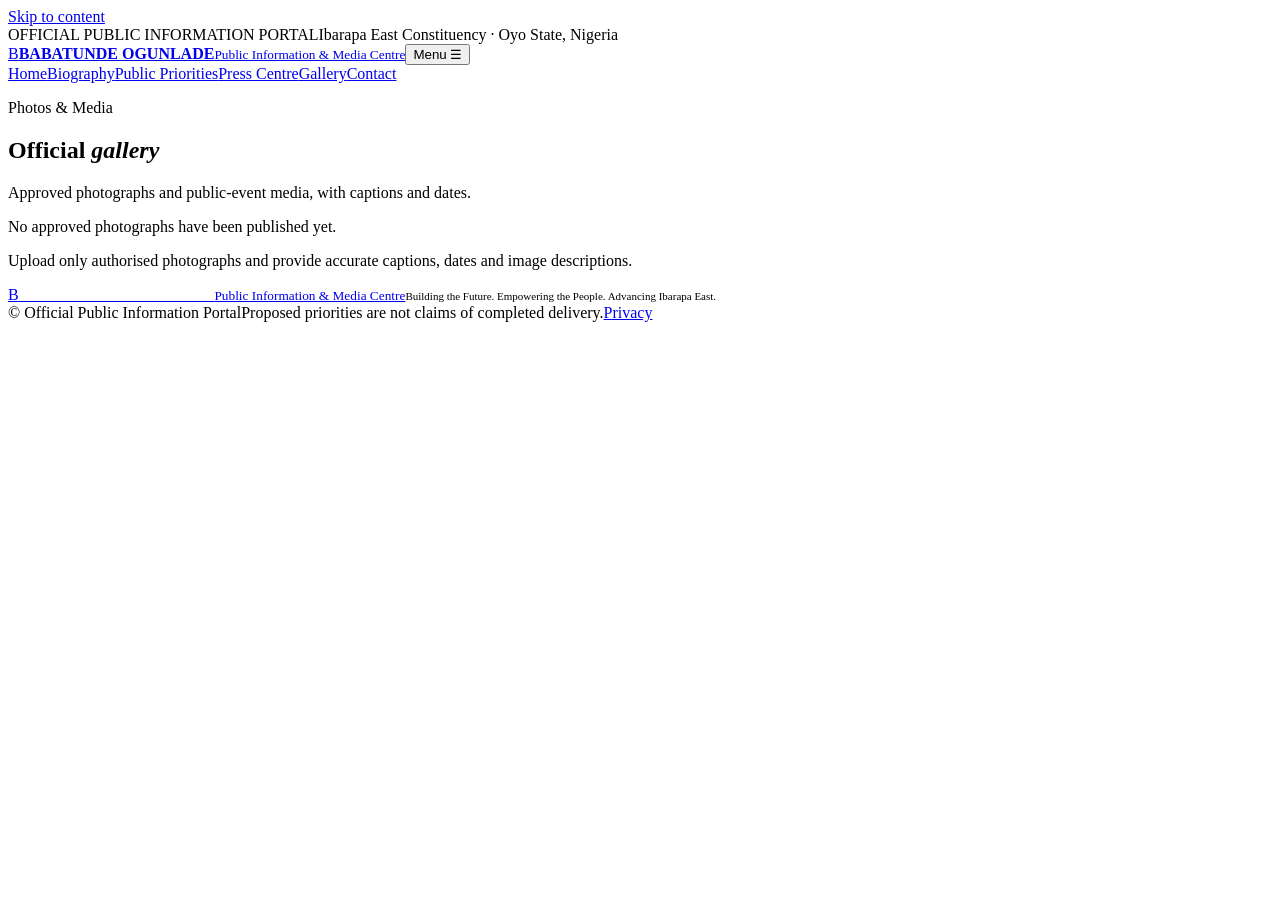
==== index.html @ 43b748a1 "Build premium public website & Decap CMS admin Build Premium Babatunde Ogunlade Website and Separate" ====
<!doctype html><html lang="en"><head><meta charset="utf-8"><meta name="viewport" content="width=device-width,initial-scale=1"><meta name="theme-color" content="#0b192c"><meta name="description" content="Official photo gallery and media resources."><title>Gallery | Babatunde Ogunlade</title><link rel="stylesheet" href="/assets/css/site.css"><script defer src="/assets/js/site.js"></script></head><body><a class="skip" href="#main">Skip to content</a><div class="top"><div class="container"><span>OFFICIAL PUBLIC INFORMATION PORTAL</span><span>Ibarapa East Constituency · Oyo State, Nigeria</span></div></div><header class="header"><div class="container nav"><a class="brand" href="/"><span class="mark">B</span><span><b>BABATUNDE OGUNLADE</b><small>Public Information &amp; Media Centre</small></span></a><button class="menu" aria-expanded="false">Menu ☰</button><nav class="links"><a href="/">Home</a><a href="/about.html">Biography</a><a href="/priorities.html">Public Priorities</a><a href="/press-centre/">Press Centre</a><a href="/gallery/">Gallery</a><a class="contact" href="/contact.html">Contact</a></nav></div></header><main id="main">
<section class="pagehero"><div class="container"><p class="eyebrow">Photos &amp; Media</p><h1>Official <em>gallery</em></h1><p>Approved photographs and public-event media, with captions and dates.</p></div></section><section class="section white"><div class="container"><div id="gallery-grid" class="gallery"><p class="empty">No approved photographs have been published yet.</p></div><p class="smallnote">Upload only authorised photographs and provide accurate captions, dates and image descriptions.</p></div></section></main><footer class="footer"><div class="container footer-top"><a class="brand" href="/"><span class="mark">B</span><span><b style="color:white">BABATUNDE OGUNLADE</b><small>Public Information &amp; Media Centre</small></span></a><span style="font-size:11px">Building the Future. Empowering the People. Advancing Ibarapa East.</span></div><div class="container footer-bottom"><span>© <span data-year></span> Official Public Information Portal</span><span>Proposed priorities are not claims of completed delivery.</span><a href="/privacy.html">Privacy</a></div></footer></body></html>
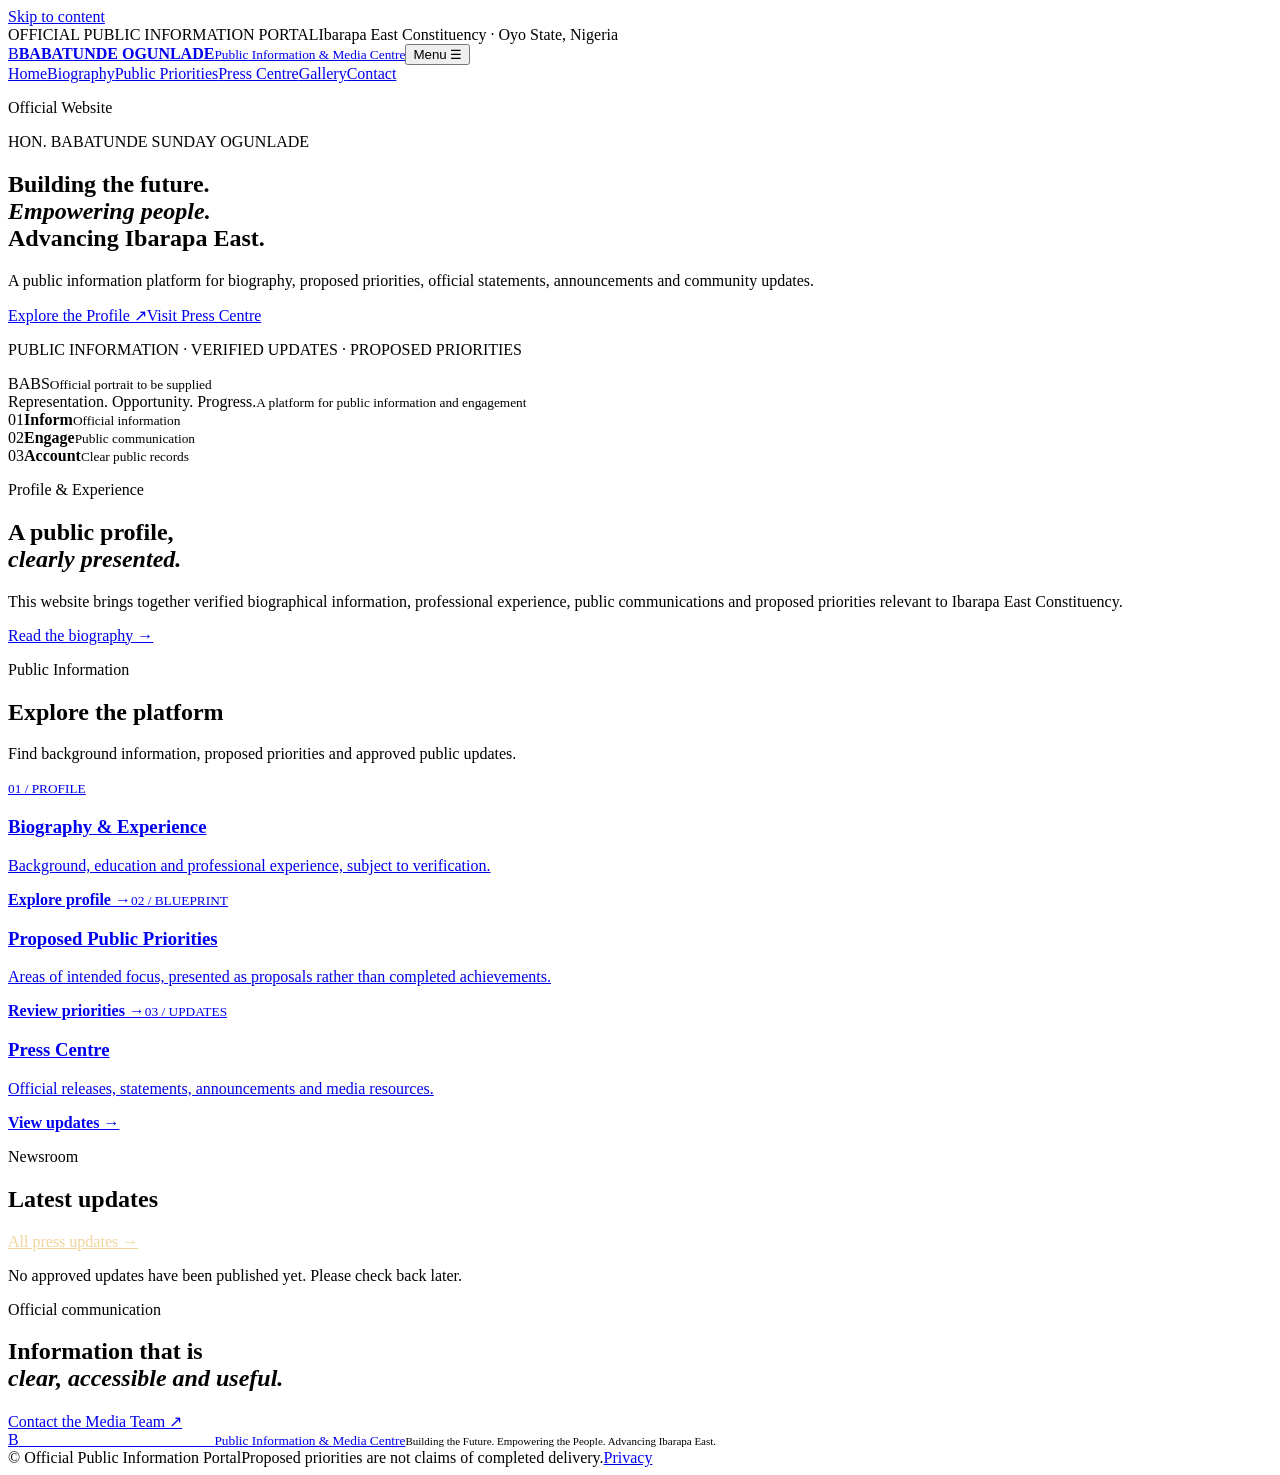
==== commit ae06481b: "Build Premium Website & Decap CMS Admin Build Premium Babatunde Ogunlade Website and Separate Decap " ====
--- a/index.html
+++ b/index.html
@@ -1,2 +1,7 @@
-<!doctype html><html lang="en"><head><meta charset="utf-8"><meta name="viewport" content="width=device-width,initial-scale=1"><meta name="theme-color" content="#0b192c"><meta name="description" content="Official photo gallery and media resources."><title>Gallery | Babatunde Ogunlade</title><link rel="stylesheet" href="/assets/css/site.css"><script defer src="/assets/js/site.js"></script></head><body><a class="skip" href="#main">Skip to content</a><div class="top"><div class="container"><span>OFFICIAL PUBLIC INFORMATION PORTAL</span><span>Ibarapa East Constituency · Oyo State, Nigeria</span></div></div><header class="header"><div class="container nav"><a class="brand" href="/"><span class="mark">B</span><span><b>BABATUNDE OGUNLADE</b><small>Public Information &amp; Media Centre</small></span></a><button class="menu" aria-expanded="false">Menu ☰</button><nav class="links"><a href="/">Home</a><a href="/about.html">Biography</a><a href="/priorities.html">Public Priorities</a><a href="/press-centre/">Press Centre</a><a href="/gallery/">Gallery</a><a class="contact" href="/contact.html">Contact</a></nav></div></header><main id="main">
-<section class="pagehero"><div class="container"><p class="eyebrow">Photos &amp; Media</p><h1>Official <em>gallery</em></h1><p>Approved photographs and public-event media, with captions and dates.</p></div></section><section class="section white"><div class="container"><div id="gallery-grid" class="gallery"><p class="empty">No approved photographs have been published yet.</p></div><p class="smallnote">Upload only authorised photographs and provide accurate captions, dates and image descriptions.</p></div></section></main><footer class="footer"><div class="container footer-top"><a class="brand" href="/"><span class="mark">B</span><span><b style="color:white">BABATUNDE OGUNLADE</b><small>Public Information &amp; Media Centre</small></span></a><span style="font-size:11px">Building the Future. Empowering the People. Advancing Ibarapa East.</span></div><div class="container footer-bottom"><span>© <span data-year></span> Official Public Information Portal</span><span>Proposed priorities are not claims of completed delivery.</span><a href="/privacy.html">Privacy</a></div></footer></body></html>+<!doctype html><html lang="en"><head><meta charset="utf-8"><meta name="viewport" content="width=device-width,initial-scale=1"><meta name="theme-color" content="#0b192c"><meta name="description" content="Official public information, biography, proposed priorities and press updates for Hon. Babatunde Sunday Ogunlade."><title>Hon. Babatunde Sunday Ogunlade | Official Website</title><link rel="stylesheet" href="/assets/css/site.css"><script defer src="/assets/js/site.js"></script></head><body><a class="skip" href="#main">Skip to content</a><div class="top"><div class="container"><span>OFFICIAL PUBLIC INFORMATION PORTAL</span><span>Ibarapa East Constituency · Oyo State, Nigeria</span></div></div><header class="header"><div class="container nav"><a class="brand" href="/"><span class="mark">B</span><span><b>BABATUNDE OGUNLADE</b><small>Public Information &amp; Media Centre</small></span></a><button class="menu" aria-expanded="false">Menu ☰</button><nav class="links"><a href="/">Home</a><a href="/about.html">Biography</a><a href="/priorities.html">Public Priorities</a><a href="/press-centre/">Press Centre</a><a href="/gallery/">Gallery</a><a class="contact" href="/contact.html">Contact</a></nav></div></header><main id="main">
+<section class="hero"><div class="container hero-grid"><div><p class="eyebrow">Official Website</p><p class="kicker">HON. BABATUNDE SUNDAY OGUNLADE</p><h1>Building the future.<br><em>Empowering people.</em><br>Advancing Ibarapa East.</h1><p class="intro">A public information platform for biography, proposed priorities, official statements, announcements and community updates.</p><div class="actions"><a class="btn gold" href="/about.html">Explore the Profile ↗</a><a class="btn outline" href="/press-centre/">Visit Press Centre</a></div><p class="note">PUBLIC INFORMATION · VERIFIED UPDATES · PROPOSED PRIORITIES</p></div><div class="portrait"><div class="portrait-inner"><span class="initials">BABS</span><small>Official portrait to be supplied</small></div><div class="float-label">Representation. Opportunity. Progress.<small>A platform for public information and engagement</small></div></div></div></section>
+<section class="strip"><div class="container strip-grid"><div><span class="num">01</span><span><b>Inform</b><small>Official information</small></span></div><div><span class="num">02</span><span><b>Engage</b><small>Public communication</small></span></div><div><span class="num">03</span><span><b>Account</b><small>Clear public records</small></span></div></div></section>
+<section class="section white"><div class="container two"><div><p class="eyebrow">Profile &amp; Experience</p><h2>A public profile,<br><em>clearly presented.</em></h2></div><div class="copy"><p>This website brings together verified biographical information, professional experience, public communications and proposed priorities relevant to Ibarapa East Constituency.</p><a class="textlink" href="/about.html">Read the biography →</a></div></div></section>
+<section class="section paper"><div class="container"><div class="section-head"><div><p class="eyebrow">Public Information</p><h2>Explore the platform</h2></div><p>Find background information, proposed priorities and approved public updates.</p></div><div class="cards"><a class="card" href="/about.html"><small>01 / PROFILE</small><h3>Biography &amp; Experience</h3><p>Background, education and professional experience, subject to verification.</p><b>Explore profile →</b></a><a class="card" href="/priorities.html"><small>02 / BLUEPRINT</small><h3>Proposed Public Priorities</h3><p>Areas of intended focus, presented as proposals rather than completed achievements.</p><b>Review priorities →</b></a><a class="card" href="/press-centre/"><small>03 / UPDATES</small><h3>Press Centre</h3><p>Official releases, statements, announcements and media resources.</p><b>View updates →</b></a></div></div></section>
+<section class="section darksection"><div class="container"><div class="section-head"><div><p class="eyebrow">Newsroom</p><h2>Latest updates</h2></div><a class="textlink" style="color:#f0d49a" href="/press-centre/">All press updates →</a></div><div id="latest-updates" class="updates"><p class="empty">No approved updates have been published yet. Please check back later.</p></div></div></section>
+<section class="cta"><div class="container cta-inner"><div><p class="eyebrow">Official communication</p><h2>Information that is<br><em>clear, accessible and useful.</em></h2></div><a class="btn darkbtn" href="/contact.html">Contact the Media Team ↗</a></div></section></main><footer class="footer"><div class="container footer-top"><a class="brand" href="/"><span class="mark">B</span><span><b style="color:white">BABATUNDE OGUNLADE</b><small>Public Information &amp; Media Centre</small></span></a><span style="font-size:11px">Building the Future. Empowering the People. Advancing Ibarapa East.</span></div><div class="container footer-bottom"><span>© <span data-year></span> Official Public Information Portal</span><span>Proposed priorities are not claims of completed delivery.</span><a href="/privacy.html">Privacy</a></div></footer></body></html>
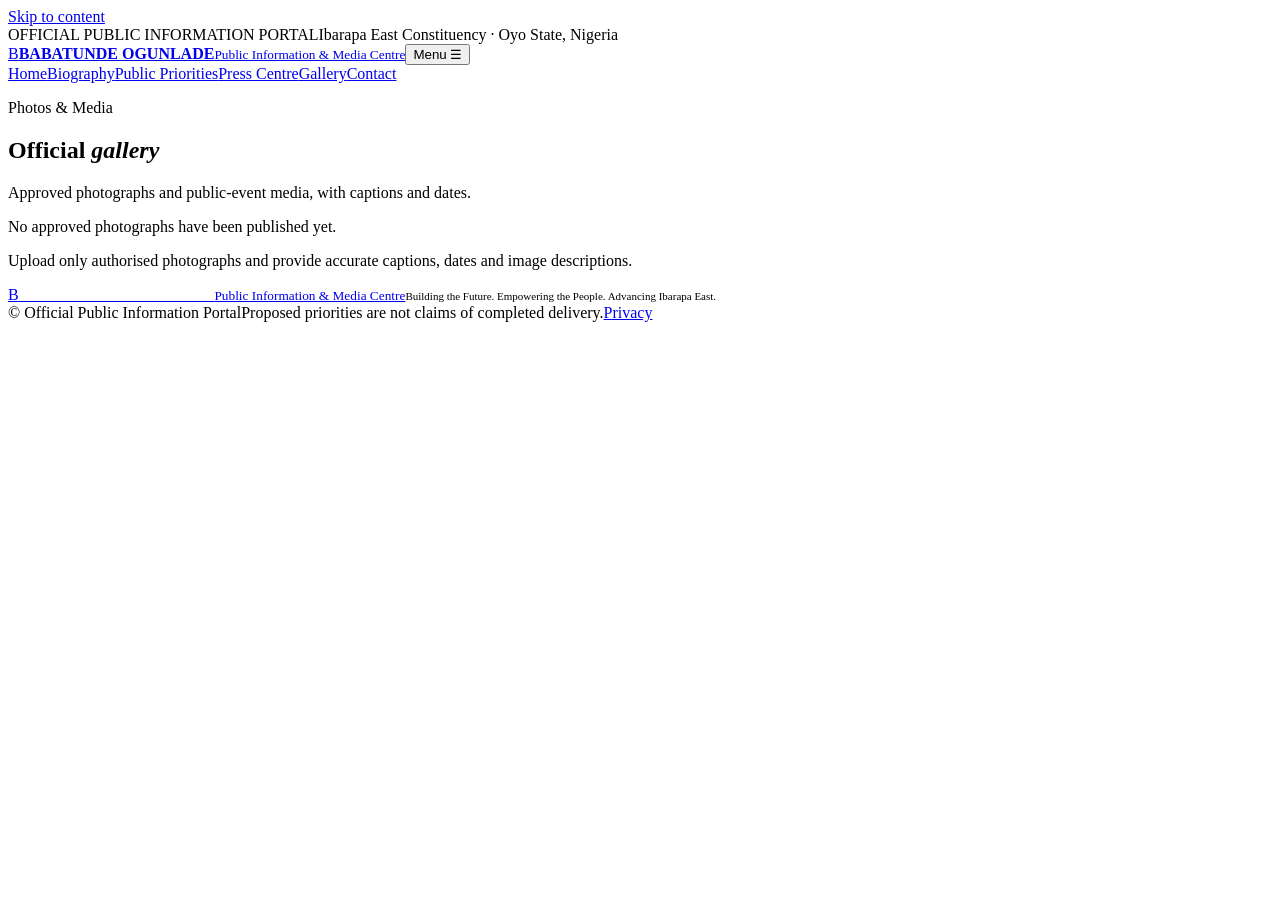
==== commit 6bd55757: "gallery file" ====
--- a/index.html
+++ b/index.html
@@ -1,7 +1,2 @@
-<!doctype html><html lang="en"><head><meta charset="utf-8"><meta name="viewport" content="width=device-width,initial-scale=1"><meta name="theme-color" content="#0b192c"><meta name="description" content="Official public information, biography, proposed priorities and press updates for Hon. Babatunde Sunday Ogunlade."><title>Hon. Babatunde Sunday Ogunlade | Official Website</title><link rel="stylesheet" href="/assets/css/site.css"><script defer src="/assets/js/site.js"></script></head><body><a class="skip" href="#main">Skip to content</a><div class="top"><div class="container"><span>OFFICIAL PUBLIC INFORMATION PORTAL</span><span>Ibarapa East Constituency · Oyo State, Nigeria</span></div></div><header class="header"><div class="container nav"><a class="brand" href="/"><span class="mark">B</span><span><b>BABATUNDE OGUNLADE</b><small>Public Information &amp; Media Centre</small></span></a><button class="menu" aria-expanded="false">Menu ☰</button><nav class="links"><a href="/">Home</a><a href="/about.html">Biography</a><a href="/priorities.html">Public Priorities</a><a href="/press-centre/">Press Centre</a><a href="/gallery/">Gallery</a><a class="contact" href="/contact.html">Contact</a></nav></div></header><main id="main">
-<section class="hero"><div class="container hero-grid"><div><p class="eyebrow">Official Website</p><p class="kicker">HON. BABATUNDE SUNDAY OGUNLADE</p><h1>Building the future.<br><em>Empowering people.</em><br>Advancing Ibarapa East.</h1><p class="intro">A public information platform for biography, proposed priorities, official statements, announcements and community updates.</p><div class="actions"><a class="btn gold" href="/about.html">Explore the Profile ↗</a><a class="btn outline" href="/press-centre/">Visit Press Centre</a></div><p class="note">PUBLIC INFORMATION · VERIFIED UPDATES · PROPOSED PRIORITIES</p></div><div class="portrait"><div class="portrait-inner"><span class="initials">BABS</span><small>Official portrait to be supplied</small></div><div class="float-label">Representation. Opportunity. Progress.<small>A platform for public information and engagement</small></div></div></div></section>
-<section class="strip"><div class="container strip-grid"><div><span class="num">01</span><span><b>Inform</b><small>Official information</small></span></div><div><span class="num">02</span><span><b>Engage</b><small>Public communication</small></span></div><div><span class="num">03</span><span><b>Account</b><small>Clear public records</small></span></div></div></section>
-<section class="section white"><div class="container two"><div><p class="eyebrow">Profile &amp; Experience</p><h2>A public profile,<br><em>clearly presented.</em></h2></div><div class="copy"><p>This website brings together verified biographical information, professional experience, public communications and proposed priorities relevant to Ibarapa East Constituency.</p><a class="textlink" href="/about.html">Read the biography →</a></div></div></section>
-<section class="section paper"><div class="container"><div class="section-head"><div><p class="eyebrow">Public Information</p><h2>Explore the platform</h2></div><p>Find background information, proposed priorities and approved public updates.</p></div><div class="cards"><a class="card" href="/about.html"><small>01 / PROFILE</small><h3>Biography &amp; Experience</h3><p>Background, education and professional experience, subject to verification.</p><b>Explore profile →</b></a><a class="card" href="/priorities.html"><small>02 / BLUEPRINT</small><h3>Proposed Public Priorities</h3><p>Areas of intended focus, presented as proposals rather than completed achievements.</p><b>Review priorities →</b></a><a class="card" href="/press-centre/"><small>03 / UPDATES</small><h3>Press Centre</h3><p>Official releases, statements, announcements and media resources.</p><b>View updates →</b></a></div></div></section>
-<section class="section darksection"><div class="container"><div class="section-head"><div><p class="eyebrow">Newsroom</p><h2>Latest updates</h2></div><a class="textlink" style="color:#f0d49a" href="/press-centre/">All press updates →</a></div><div id="latest-updates" class="updates"><p class="empty">No approved updates have been published yet. Please check back later.</p></div></div></section>
-<section class="cta"><div class="container cta-inner"><div><p class="eyebrow">Official communication</p><h2>Information that is<br><em>clear, accessible and useful.</em></h2></div><a class="btn darkbtn" href="/contact.html">Contact the Media Team ↗</a></div></section></main><footer class="footer"><div class="container footer-top"><a class="brand" href="/"><span class="mark">B</span><span><b style="color:white">BABATUNDE OGUNLADE</b><small>Public Information &amp; Media Centre</small></span></a><span style="font-size:11px">Building the Future. Empowering the People. Advancing Ibarapa East.</span></div><div class="container footer-bottom"><span>© <span data-year></span> Official Public Information Portal</span><span>Proposed priorities are not claims of completed delivery.</span><a href="/privacy.html">Privacy</a></div></footer></body></html>+<!doctype html><html lang="en"><head><meta charset="utf-8"><meta name="viewport" content="width=device-width,initial-scale=1"><meta name="theme-color" content="#0b192c"><meta name="description" content="Official photo gallery and media resources."><title>Gallery | Babatunde Ogunlade</title><link rel="stylesheet" href="/assets/css/site.css"><script defer src="/assets/js/site.js"></script></head><body><a class="skip" href="#main">Skip to content</a><div class="top"><div class="container"><span>OFFICIAL PUBLIC INFORMATION PORTAL</span><span>Ibarapa East Constituency · Oyo State, Nigeria</span></div></div><header class="header"><div class="container nav"><a class="brand" href="/"><span class="mark">B</span><span><b>BABATUNDE OGUNLADE</b><small>Public Information &amp; Media Centre</small></span></a><button class="menu" aria-expanded="false">Menu ☰</button><nav class="links"><a href="/">Home</a><a href="/about.html">Biography</a><a href="/priorities.html">Public Priorities</a><a href="/press-centre/">Press Centre</a><a href="/gallery/">Gallery</a><a class="contact" href="/contact.html">Contact</a></nav></div></header><main id="main">
+<section class="pagehero"><div class="container"><p class="eyebrow">Photos &amp; Media</p><h1>Official <em>gallery</em></h1><p>Approved photographs and public-event media, with captions and dates.</p></div></section><section class="section white"><div class="container"><div id="gallery-grid" class="gallery"><p class="empty">No approved photographs have been published yet.</p></div><p class="smallnote">Upload only authorised photographs and provide accurate captions, dates and image descriptions.</p></div></section></main><footer class="footer"><div class="container footer-top"><a class="brand" href="/"><span class="mark">B</span><span><b style="color:white">BABATUNDE OGUNLADE</b><small>Public Information &amp; Media Centre</small></span></a><span style="font-size:11px">Building the Future. Empowering the People. Advancing Ibarapa East.</span></div><div class="container footer-bottom"><span>© <span data-year></span> Official Public Information Portal</span><span>Proposed priorities are not claims of completed delivery.</span><a href="/privacy.html">Privacy</a></div></footer></body></html>
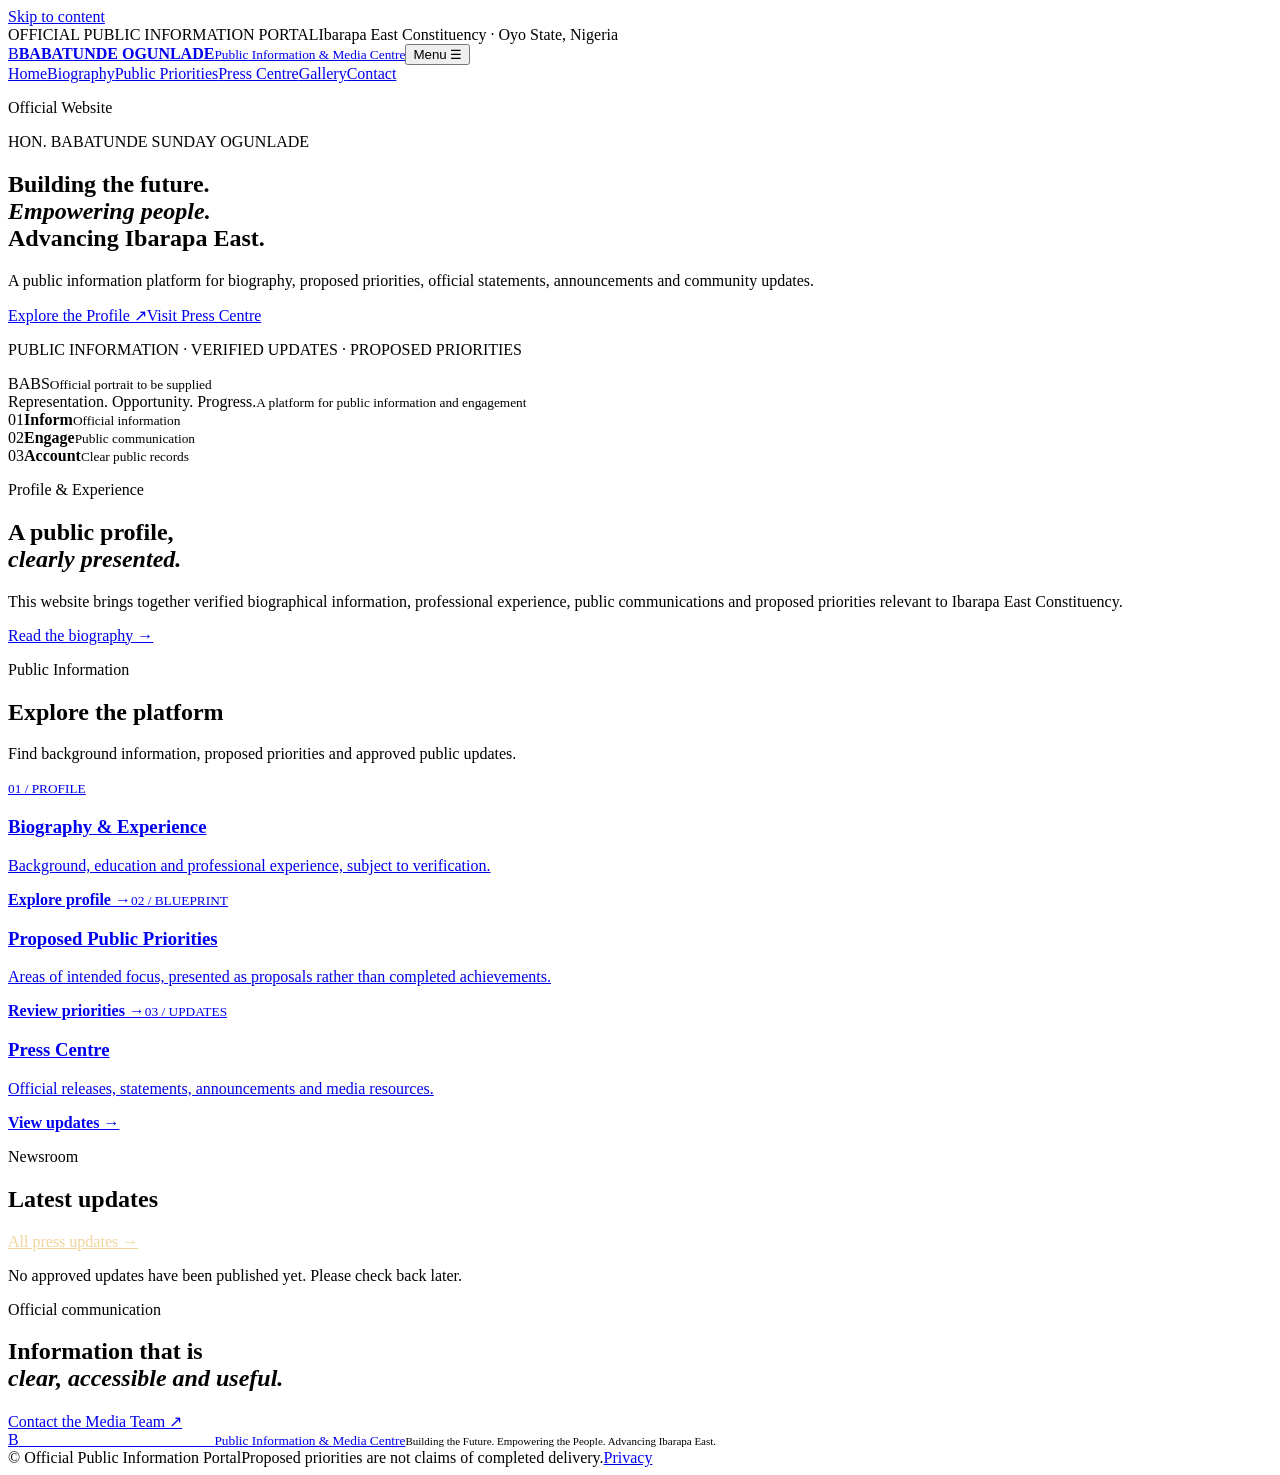
==== commit 80769c41: "Add files via upload" ====
--- a/index.html
+++ b/index.html
@@ -1,2 +1,7 @@
-<!doctype html><html lang="en"><head><meta charset="utf-8"><meta name="viewport" content="width=device-width,initial-scale=1"><meta name="theme-color" content="#0b192c"><meta name="description" content="Official photo gallery and media resources."><title>Gallery | Babatunde Ogunlade</title><link rel="stylesheet" href="/assets/css/site.css"><script defer src="/assets/js/site.js"></script></head><body><a class="skip" href="#main">Skip to content</a><div class="top"><div class="container"><span>OFFICIAL PUBLIC INFORMATION PORTAL</span><span>Ibarapa East Constituency · Oyo State, Nigeria</span></div></div><header class="header"><div class="container nav"><a class="brand" href="/"><span class="mark">B</span><span><b>BABATUNDE OGUNLADE</b><small>Public Information &amp; Media Centre</small></span></a><button class="menu" aria-expanded="false">Menu ☰</button><nav class="links"><a href="/">Home</a><a href="/about.html">Biography</a><a href="/priorities.html">Public Priorities</a><a href="/press-centre/">Press Centre</a><a href="/gallery/">Gallery</a><a class="contact" href="/contact.html">Contact</a></nav></div></header><main id="main">
-<section class="pagehero"><div class="container"><p class="eyebrow">Photos &amp; Media</p><h1>Official <em>gallery</em></h1><p>Approved photographs and public-event media, with captions and dates.</p></div></section><section class="section white"><div class="container"><div id="gallery-grid" class="gallery"><p class="empty">No approved photographs have been published yet.</p></div><p class="smallnote">Upload only authorised photographs and provide accurate captions, dates and image descriptions.</p></div></section></main><footer class="footer"><div class="container footer-top"><a class="brand" href="/"><span class="mark">B</span><span><b style="color:white">BABATUNDE OGUNLADE</b><small>Public Information &amp; Media Centre</small></span></a><span style="font-size:11px">Building the Future. Empowering the People. Advancing Ibarapa East.</span></div><div class="container footer-bottom"><span>© <span data-year></span> Official Public Information Portal</span><span>Proposed priorities are not claims of completed delivery.</span><a href="/privacy.html">Privacy</a></div></footer></body></html>+<!doctype html><html lang="en"><head><meta charset="utf-8"><meta name="viewport" content="width=device-width,initial-scale=1"><meta name="theme-color" content="#0b192c"><meta name="description" content="Official public information, biography, proposed priorities and press updates for Hon. Babatunde Sunday Ogunlade."><title>Hon. Babatunde Sunday Ogunlade | Official Website</title><link rel="stylesheet" href="/assets/css/site.css"><script defer src="/assets/js/site.js"></script></head><body><a class="skip" href="#main">Skip to content</a><div class="top"><div class="container"><span>OFFICIAL PUBLIC INFORMATION PORTAL</span><span>Ibarapa East Constituency · Oyo State, Nigeria</span></div></div><header class="header"><div class="container nav"><a class="brand" href="/"><span class="mark">B</span><span><b>BABATUNDE OGUNLADE</b><small>Public Information &amp; Media Centre</small></span></a><button class="menu" aria-expanded="false">Menu ☰</button><nav class="links"><a href="/">Home</a><a href="/about.html">Biography</a><a href="/priorities.html">Public Priorities</a><a href="/press-centre/">Press Centre</a><a href="/gallery/">Gallery</a><a class="contact" href="/contact.html">Contact</a></nav></div></header><main id="main">
+<section class="hero"><div class="container hero-grid"><div><p class="eyebrow">Official Website</p><p class="kicker">HON. BABATUNDE SUNDAY OGUNLADE</p><h1>Building the future.<br><em>Empowering people.</em><br>Advancing Ibarapa East.</h1><p class="intro">A public information platform for biography, proposed priorities, official statements, announcements and community updates.</p><div class="actions"><a class="btn gold" href="/about.html">Explore the Profile ↗</a><a class="btn outline" href="/press-centre/">Visit Press Centre</a></div><p class="note">PUBLIC INFORMATION · VERIFIED UPDATES · PROPOSED PRIORITIES</p></div><div class="portrait"><div class="portrait-inner"><span class="initials">BABS</span><small>Official portrait to be supplied</small></div><div class="float-label">Representation. Opportunity. Progress.<small>A platform for public information and engagement</small></div></div></div></section>
+<section class="strip"><div class="container strip-grid"><div><span class="num">01</span><span><b>Inform</b><small>Official information</small></span></div><div><span class="num">02</span><span><b>Engage</b><small>Public communication</small></span></div><div><span class="num">03</span><span><b>Account</b><small>Clear public records</small></span></div></div></section>
+<section class="section white"><div class="container two"><div><p class="eyebrow">Profile &amp; Experience</p><h2>A public profile,<br><em>clearly presented.</em></h2></div><div class="copy"><p>This website brings together verified biographical information, professional experience, public communications and proposed priorities relevant to Ibarapa East Constituency.</p><a class="textlink" href="/about.html">Read the biography →</a></div></div></section>
+<section class="section paper"><div class="container"><div class="section-head"><div><p class="eyebrow">Public Information</p><h2>Explore the platform</h2></div><p>Find background information, proposed priorities and approved public updates.</p></div><div class="cards"><a class="card" href="/about.html"><small>01 / PROFILE</small><h3>Biography &amp; Experience</h3><p>Background, education and professional experience, subject to verification.</p><b>Explore profile →</b></a><a class="card" href="/priorities.html"><small>02 / BLUEPRINT</small><h3>Proposed Public Priorities</h3><p>Areas of intended focus, presented as proposals rather than completed achievements.</p><b>Review priorities →</b></a><a class="card" href="/press-centre/"><small>03 / UPDATES</small><h3>Press Centre</h3><p>Official releases, statements, announcements and media resources.</p><b>View updates →</b></a></div></div></section>
+<section class="section darksection"><div class="container"><div class="section-head"><div><p class="eyebrow">Newsroom</p><h2>Latest updates</h2></div><a class="textlink" style="color:#f0d49a" href="/press-centre/">All press updates →</a></div><div id="latest-updates" class="updates"><p class="empty">No approved updates have been published yet. Please check back later.</p></div></div></section>
+<section class="cta"><div class="container cta-inner"><div><p class="eyebrow">Official communication</p><h2>Information that is<br><em>clear, accessible and useful.</em></h2></div><a class="btn darkbtn" href="/contact.html">Contact the Media Team ↗</a></div></section></main><footer class="footer"><div class="container footer-top"><a class="brand" href="/"><span class="mark">B</span><span><b style="color:white">BABATUNDE OGUNLADE</b><small>Public Information &amp; Media Centre</small></span></a><span style="font-size:11px">Building the Future. Empowering the People. Advancing Ibarapa East.</span></div><div class="container footer-bottom"><span>© <span data-year></span> Official Public Information Portal</span><span>Proposed priorities are not claims of completed delivery.</span><a href="/privacy.html">Privacy</a></div></footer></body></html>
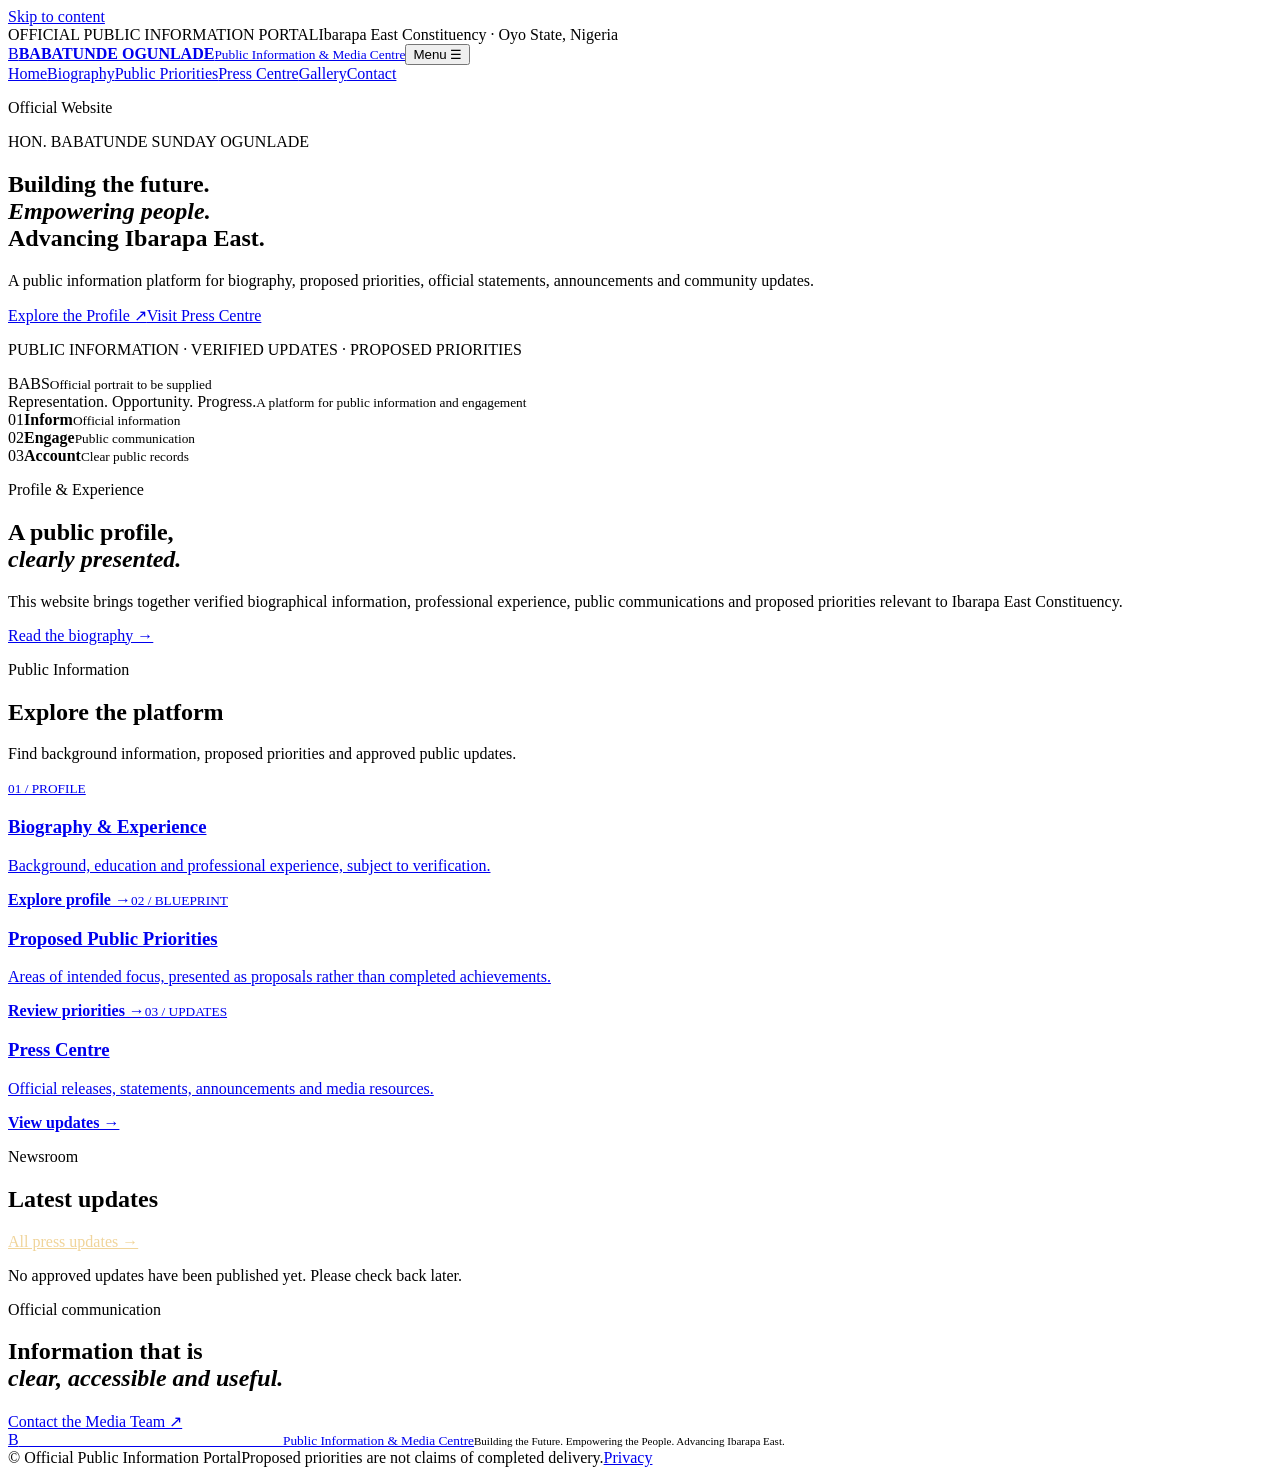
==== commit 18761a58: "Modify CTA section and update footer details Updated the CTA section with new content and corrected " ====
--- a/index.html
+++ b/index.html
@@ -4,4 +4,4 @@
 <section class="section white"><div class="container two"><div><p class="eyebrow">Profile &amp; Experience</p><h2>A public profile,<br><em>clearly presented.</em></h2></div><div class="copy"><p>This website brings together verified biographical information, professional experience, public communications and proposed priorities relevant to Ibarapa East Constituency.</p><a class="textlink" href="/about.html">Read the biography →</a></div></div></section>
 <section class="section paper"><div class="container"><div class="section-head"><div><p class="eyebrow">Public Information</p><h2>Explore the platform</h2></div><p>Find background information, proposed priorities and approved public updates.</p></div><div class="cards"><a class="card" href="/about.html"><small>01 / PROFILE</small><h3>Biography &amp; Experience</h3><p>Background, education and professional experience, subject to verification.</p><b>Explore profile →</b></a><a class="card" href="/priorities.html"><small>02 / BLUEPRINT</small><h3>Proposed Public Priorities</h3><p>Areas of intended focus, presented as proposals rather than completed achievements.</p><b>Review priorities →</b></a><a class="card" href="/press-centre/"><small>03 / UPDATES</small><h3>Press Centre</h3><p>Official releases, statements, announcements and media resources.</p><b>View updates →</b></a></div></div></section>
 <section class="section darksection"><div class="container"><div class="section-head"><div><p class="eyebrow">Newsroom</p><h2>Latest updates</h2></div><a class="textlink" style="color:#f0d49a" href="/press-centre/">All press updates →</a></div><div id="latest-updates" class="updates"><p class="empty">No approved updates have been published yet. Please check back later.</p></div></div></section>
-<section class="cta"><div class="container cta-inner"><div><p class="eyebrow">Official communication</p><h2>Information that is<br><em>clear, accessible and useful.</em></h2></div><a class="btn darkbtn" href="/contact.html">Contact the Media Team ↗</a></div></section></main><footer class="footer"><div class="container footer-top"><a class="brand" href="/"><span class="mark">B</span><span><b style="color:white">BABATUNDE OGUNLADE</b><small>Public Information &amp; Media Centre</small></span></a><span style="font-size:11px">Building the Future. Empowering the People. Advancing Ibarapa East.</span></div><div class="container footer-bottom"><span>© <span data-year></span> Official Public Information Portal</span><span>Proposed priorities are not claims of completed delivery.</span><a href="/privacy.html">Privacy</a></div></footer></body></html>+<section class="cta"><div class="container cta-inner"><div><p class="eyebrow">Official communication</p><h2>Information that is<br><em>clear, accessible and useful.</em></h2></div><a class="btn darkbtn" href="/contact.html">Contact the Media Team ↗</a></div></section></main><footer class="footer"><div class="container footer-top"><a class="brand" href="/"><span class="mark">B</span><span><b style="color:white">BABATUNDE SUNDAY OGUNLADE</b><small>Public Information &amp; Media Centre</small></span></a><span style="font-size:11px">Building the Future. Empowering the People. Advancing Ibarapa East.</span></div><div class="container footer-bottom"><span>© <span data-year></span> Official Public Information Portal</span><span>Proposed priorities are not claims of completed delivery.</span><a href="/privacy.html">Privacy</a></div></footer></body></html>
